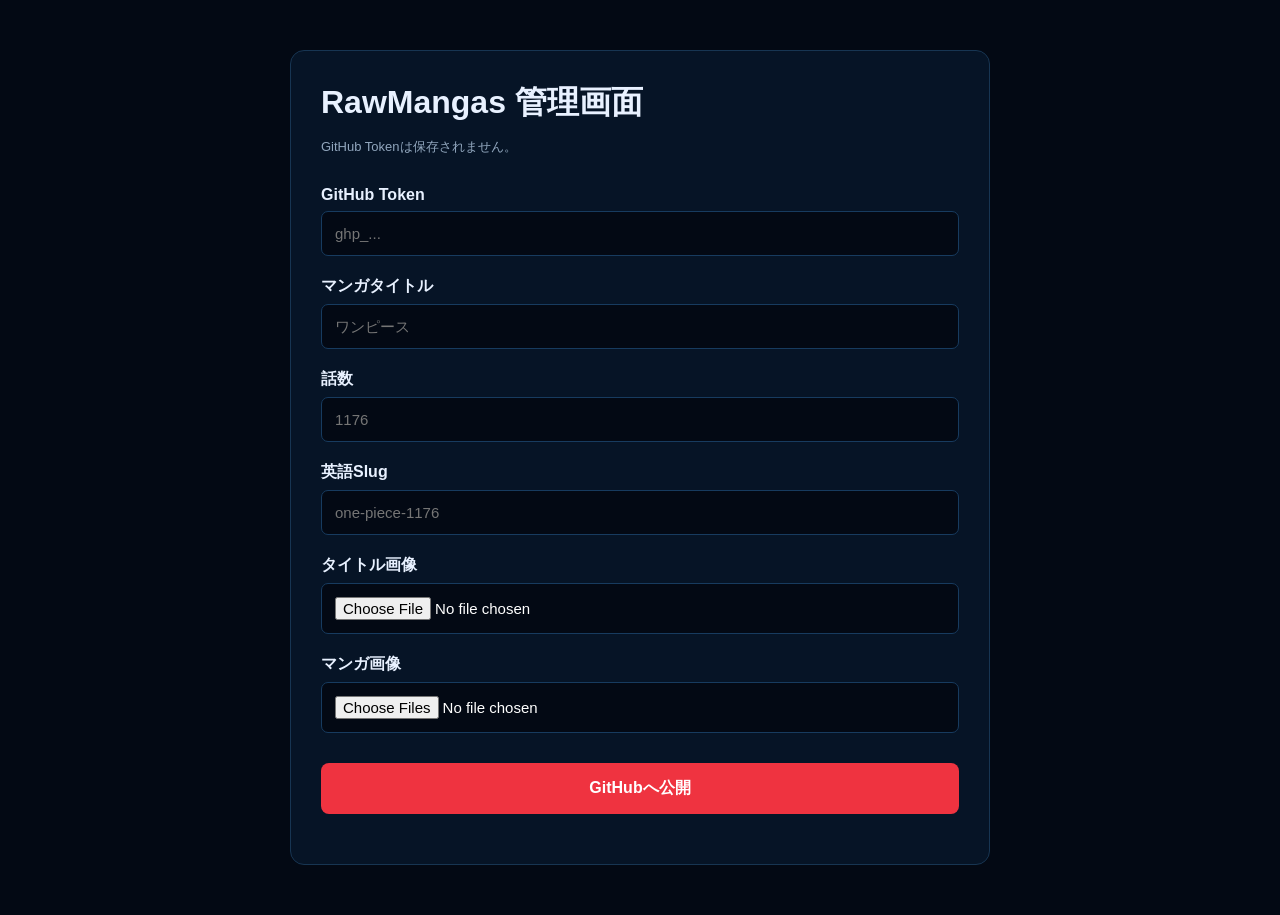
==== admin/index.html @ e5de3ef4 "Add GitHub publisher" ====
<!DOCTYPE html>
<html lang="ja">
<head>
<meta charset="UTF-8">
<meta name="viewport" content="width=device-width,initial-scale=1">
<title>RawMangas 管理画面</title>
<link rel="stylesheet" href="admin.css">
</head>

<body>

<div class="admin">

  <h1>RawMangas 管理画面</h1>

  <p class="note">
    GitHub Tokenは保存されません。
  </p>

  <label>GitHub Token</label>
  <input id="token" type="password" placeholder="ghp_...">

  <label>マンガタイトル</label>
  <input id="title" placeholder="ワンピース">

  <label>話数</label>
  <input id="chapter" placeholder="1176">

  <label>英語Slug</label>
  <input id="slug" placeholder="one-piece-1176">

  <label>タイトル画像</label>
  <input id="cover" type="file" accept="image/*">

  <label>マンガ画像</label>
  <input id="pages" type="file" accept="image/*" multiple>

  <button id="publish">
    GitHubへ公開
  </button>

  <div id="status"></div>

</div>

<script src="publisher.js"></script>

</body>
</html>
---- admin/admin.css ----
*{box-sizing:border-box}

body{
  margin:0;
  background:#030914;
  color:#e8f1ff;
  font-family:"Noto Sans JP",Arial,sans-serif
}

.admin{
  width:min(700px,calc(100% - 30px));
  margin:50px auto;
  padding:30px;
  background:#061426;
  border:1px solid #173552;
  border-radius:14px
}

h1{
  margin:0 0 10px
}

.note{
  color:#91a6bd;
  font-size:13px;
  margin-bottom:30px
}

label{
  display:block;
  margin:20px 0 7px;
  font-weight:700
}

input{
  width:100%;
  padding:13px;
  border-radius:7px;
  border:1px solid #173b5f;
  background:#030914;
  color:#fff;
  font-size:15px
}

button{
  width:100%;
  margin-top:30px;
  padding:15px;
  border:0;
  border-radius:8px;
  background:#ef3340;
  color:#fff;
  font-size:16px;
  font-weight:800;
  cursor:pointer
}

button:hover{
  background:#d92734
}

#status{
  margin-top:20px;
  line-height:1.7;
  white-space:pre-wrap
}
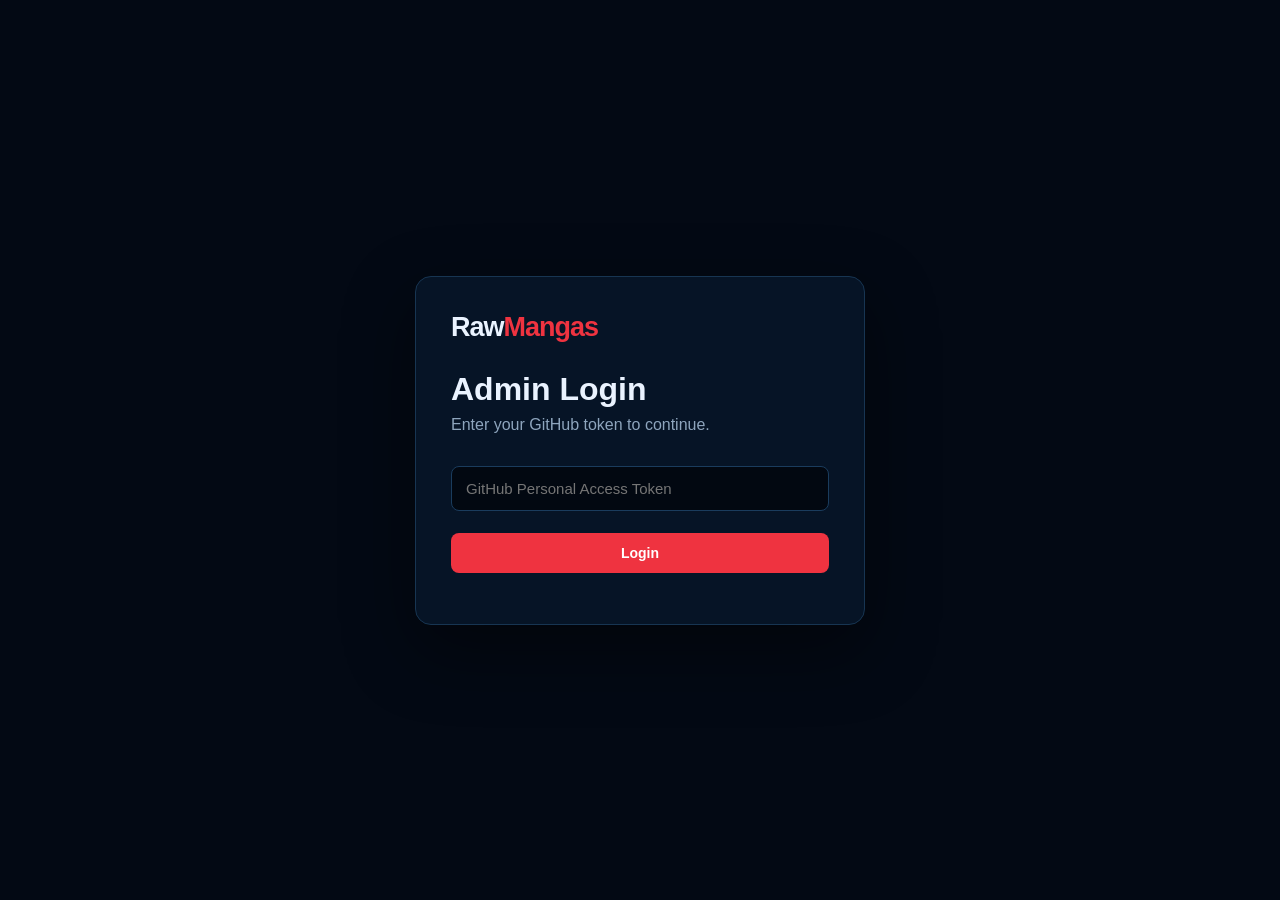
==== commit 95bc34d1: "Update RawMangas admin interface" ====
--- a/admin/index.html
+++ b/admin/index.html
@@ -1,47 +1,152 @@
 <!DOCTYPE html>
-<html lang="ja">
+<html lang="en">
 <head>
 <meta charset="UTF-8">
 <meta name="viewport" content="width=device-width,initial-scale=1">
-<title>RawMangas 管理画面</title>
+<title>RawMangas Admin</title>
 <link rel="stylesheet" href="admin.css">
 </head>
 
 <body>
 
-<div class="admin">
+<div id="loginScreen" class="screen">
+  <div class="login-box">
+    <div class="brand">Raw<span>Mangas</span></div>
+    <h1>Admin Login</h1>
+    <p>Enter your GitHub token to continue.</p>
 
-  <h1>RawMangas 管理画面</h1>
+    <input
+      id="loginToken"
+      type="password"
+      placeholder="GitHub Personal Access Token"
+      autocomplete="off"
+    >
 
-  <p class="note">
-    GitHub Tokenは保存されません。
-  </p>
+    <button id="loginBtn">Login</button>
 
-  <label>GitHub Token</label>
-  <input id="token" type="password" placeholder="ghp_...">
+    <div id="loginStatus"></div>
+  </div>
+</div>
 
-  <label>マンガタイトル</label>
-  <input id="title" placeholder="ワンピース">
 
-  <label>話数</label>
-  <input id="chapter" placeholder="1176">
+<div id="adminScreen" class="hidden">
 
-  <label>英語Slug</label>
-  <input id="slug" placeholder="one-piece-1176">
+  <header class="admin-header">
 
-  <label>タイトル画像</label>
-  <input id="cover" type="file" accept="image/*">
+    <div>
+      <div class="brand">Raw<span>Mangas</span></div>
+      <small>Publisher Admin</small>
+    </div>
 
-  <label>マンガ画像</label>
-  <input id="pages" type="file" accept="image/*" multiple>
+    <button id="logoutBtn" class="logout">
+      Logout
+    </button>
 
-  <button id="publish">
-    GitHubへ公開
-  </button>
+  </header>
 
-  <div id="status"></div>
+
+  <main class="admin-main">
+
+    <section class="panel">
+
+      <div class="panel-title">
+        <div>
+          <h1 id="formTitle">Create New Post</h1>
+          <p>Create or edit a manga chapter.</p>
+        </div>
+
+        <button id="newPostBtn" class="secondary">
+          + New Post
+        </button>
+      </div>
+
+
+      <input type="hidden" id="editingPath">
+
+
+      <label>Post Title</label>
+      <input
+        id="postTitle"
+        type="text"
+        placeholder="Example: One Piece"
+      >
+
+
+      <label>Chapter Number</label>
+      <input
+        id="chapterNumber"
+        type="text"
+        placeholder="Example: 1176"
+      >
+
+
+      <label>English Slug</label>
+      <input
+        id="slug"
+        type="text"
+        placeholder="Example: one-piece-1176"
+      >
+
+
+      <label>Title Image</label>
+      <input
+        id="cover"
+        type="file"
+        accept="image/*"
+      >
+
+      <div id="currentCover" class="current-files"></div>
+
+
+      <label>Chapter Images</label>
+      <input
+        id="pages"
+        type="file"
+        accept="image/*"
+        multiple
+      >
+
+      <div class="help">
+        Select multiple images. They will be uploaded in filename order.
+      </div>
+
+
+      <div id="existingPages" class="current-files"></div>
+
+
+      <button id="publishBtn" class="publish">
+        Publish New Post
+      </button>
+
+      <div id="publishStatus"></div>
+
+    </section>
+
+
+    <section class="panel">
+
+      <div class="panel-title">
+        <div>
+          <h2>Existing Posts</h2>
+          <p>Edit or delete published posts.</p>
+        </div>
+
+        <button id="refreshBtn" class="secondary">
+          Refresh
+        </button>
+      </div>
+
+
+      <div id="postsList">
+        Loading posts...
+      </div>
+
+    </section>
+
+  </main>
 
 </div>
+
 
 <script src="publisher.js"></script>
 
--- a/admin/admin.css
+++ b/admin/admin.css
@@ -1,66 +1,275 @@
-*{box-sizing:border-box}
+*{
+  box-sizing:border-box;
+}
 
 body{
   margin:0;
   background:#030914;
-  color:#e8f1ff;
-  font-family:"Noto Sans JP",Arial,sans-serif
-}
-
-.admin{
-  width:min(700px,calc(100% - 30px));
-  margin:50px auto;
-  padding:30px;
+  color:#eaf3ff;
+  font-family:Arial,"Noto Sans",sans-serif;
+}
+
+.hidden{
+  display:none!important;
+}
+
+.screen{
+  min-height:100vh;
+  display:flex;
+  align-items:center;
+  justify-content:center;
+  padding:20px;
+}
+
+.login-box{
+  width:min(450px,100%);
+  padding:35px;
   background:#061426;
   border:1px solid #173552;
-  border-radius:14px
-}
-
-h1{
-  margin:0 0 10px
-}
-
-.note{
-  color:#91a6bd;
-  font-size:13px;
-  margin-bottom:30px
+  border-radius:16px;
+  box-shadow:0 25px 70px rgba(0,0,0,.45);
+}
+
+.brand{
+  font-size:27px;
+  font-weight:900;
+  letter-spacing:-1px;
+}
+
+.brand span{
+  color:#ef3340;
+}
+
+.login-box h1{
+  margin:28px 0 8px;
+}
+
+.login-box p{
+  color:#8ea5bd;
+  margin:0 0 25px;
+}
+
+input{
+  width:100%;
+  padding:13px 14px;
+  margin-top:7px;
+  border:1px solid #1a3c5d;
+  border-radius:8px;
+  outline:none;
+  background:#020811;
+  color:#fff;
+  font-size:15px;
+}
+
+input:focus{
+  border-color:#ef3340;
 }
 
 label{
   display:block;
-  margin:20px 0 7px;
-  font-weight:700
-}
-
-input{
-  width:100%;
-  padding:13px;
-  border-radius:7px;
-  border:1px solid #173b5f;
-  background:#030914;
-  color:#fff;
-  font-size:15px
+  margin-top:22px;
+  font-weight:700;
 }
 
 button{
-  width:100%;
-  margin-top:30px;
-  padding:15px;
   border:0;
   border-radius:8px;
+  padding:12px 18px;
+  cursor:pointer;
+  font-weight:800;
+  font-size:14px;
+}
+
+#loginBtn{
+  width:100%;
+  margin-top:22px;
   background:#ef3340;
   color:#fff;
-  font-size:16px;
-  font-weight:800;
-  cursor:pointer
-}
-
-button:hover{
-  background:#d92734
-}
-
-#status{
-  margin-top:20px;
-  line-height:1.7;
-  white-space:pre-wrap
-}
+}
+
+#loginBtn:hover,
+.publish:hover{
+  background:#d92734;
+}
+
+#loginStatus,
+#publishStatus{
+  margin-top:16px;
+  white-space:pre-wrap;
+  line-height:1.6;
+}
+
+.admin-header{
+  min-height:72px;
+  padding:12px 30px;
+  display:flex;
+  align-items:center;
+  justify-content:space-between;
+  background:#061426;
+  border-bottom:1px solid #132f4b;
+}
+
+.admin-header small{
+  color:#7188a0;
+}
+
+.logout{
+  background:#111f31;
+  color:#dbeaff;
+  border:1px solid #25415e;
+}
+
+.logout:hover{
+  border-color:#ef3340;
+  color:#fff;
+}
+
+.admin-main{
+  width:min(1000px,calc(100% - 30px));
+  margin:30px auto 70px;
+}
+
+.panel{
+  margin-bottom:25px;
+  padding:25px;
+  background:#061426;
+  border:1px solid #173552;
+  border-radius:14px;
+}
+
+.panel-title{
+  display:flex;
+  align-items:center;
+  justify-content:space-between;
+  gap:20px;
+  margin-bottom:20px;
+}
+
+.panel-title h1,
+.panel-title h2{
+  margin:0 0 6px;
+}
+
+.panel-title p{
+  margin:0;
+  color:#8198b0;
+  font-size:13px;
+}
+
+.secondary{
+  background:#0b2038;
+  color:#dcecff;
+  border:1px solid #1c4265;
+}
+
+.secondary:hover{
+  border-color:#ef3340;
+}
+
+.publish{
+  width:100%;
+  margin-top:28px;
+  padding:15px;
+  background:#ef3340;
+  color:#fff;
+}
+
+.help{
+  margin-top:8px;
+  color:#7188a0;
+  font-size:12px;
+}
+
+.current-files{
+  margin-top:10px;
+}
+
+.file-item{
+  display:flex;
+  align-items:center;
+  justify-content:space-between;
+  gap:10px;
+  padding:10px 12px;
+  margin:6px 0;
+  background:#030b16;
+  border:1px solid #132f4b;
+  border-radius:7px;
+  font-size:13px;
+}
+
+.file-item button{
+  padding:6px 10px;
+  background:#3a1520;
+  color:#ffb7bd;
+}
+
+.post-item{
+  display:flex;
+  align-items:center;
+  justify-content:space-between;
+  gap:15px;
+  padding:16px;
+  margin-top:10px;
+  background:#030b16;
+  border:1px solid #153450;
+  border-radius:9px;
+}
+
+.post-info strong{
+  display:block;
+  margin-bottom:5px;
+}
+
+.post-info small{
+  color:#7188a0;
+}
+
+.post-actions{
+  display:flex;
+  gap:7px;
+}
+
+.edit-btn{
+  background:#0b2945;
+  color:#d9edff;
+}
+
+.delete-btn{
+  background:#3a1520;
+  color:#ffb7bd;
+}
+
+@media(max-width:650px){
+
+  .admin-header{
+    padding:12px 16px;
+  }
+
+  .admin-main{
+    width:calc(100% - 20px);
+    margin-top:15px;
+  }
+
+  .panel{
+    padding:18px;
+  }
+
+  .panel-title{
+    align-items:flex-start;
+    flex-direction:column;
+  }
+
+  .post-item{
+    align-items:flex-start;
+    flex-direction:column;
+  }
+
+  .post-actions{
+    width:100%;
+  }
+
+  .post-actions button{
+    flex:1;
+  }
+
+}
